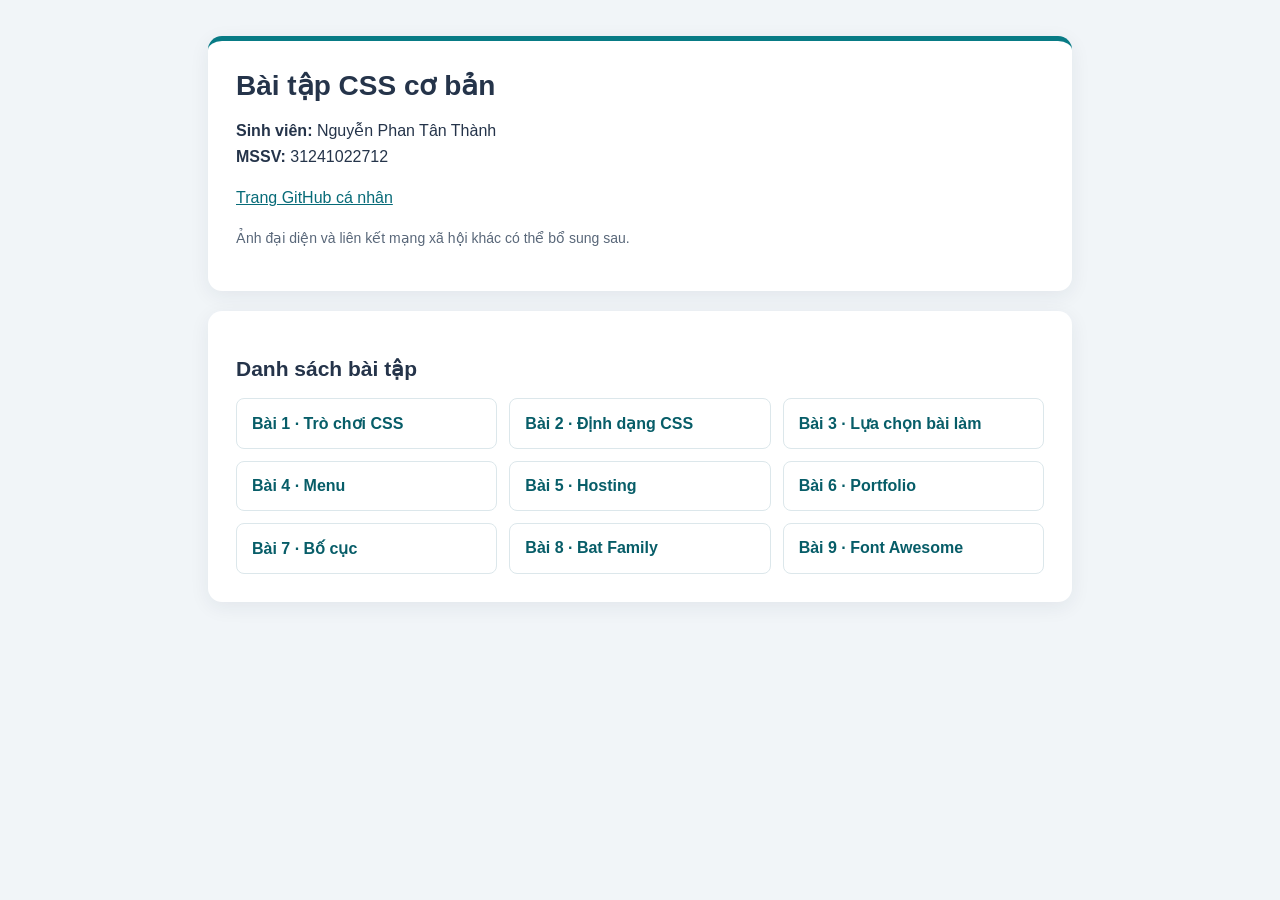
==== Tuan3/VeNha/index.html @ fe9fbba2 "Add CSS homework for week 3" ====
<!doctype html>
<html lang="vi"><head><meta charset="utf-8"><meta name="viewport" content="width=device-width,initial-scale=1"><title>Bài tập CSS - Nguyễn Phan Tân Thành</title>
<style>*{box-sizing:border-box}body{margin:0;background:#f1f5f8;font-family:Arial,sans-serif;color:#25344a}main{max-width:900px;margin:36px auto;padding:0 18px}.profile,.work{background:white;border-radius:14px;padding:28px;margin-bottom:20px;box-shadow:0 5px 20px #1a304512}.profile{border-top:5px solid #087b85}h1{margin:0 0 12px;font-size:28px}h2{font-size:21px}p{line-height:1.6}.links{display:grid;grid-template-columns:repeat(auto-fit,minmax(205px,1fr));gap:12px}.links a{padding:15px;border:1px solid #dce7eb;border-radius:8px;color:#075d68;text-decoration:none;font-weight:bold}.links a:hover,.links a:focus-visible{background:#e3f4f4;text-decoration:underline}.note{color:#596779;font-size:14px}a{color:#076b78}</style></head>
<body><main><section class="profile"><h1>Bài tập CSS cơ bản</h1><p><strong>Sinh viên:</strong> Nguyễn Phan Tân Thành<br><strong>MSSV:</strong> 31241022712</p><p><a href="https://github.com/thanhnguyen31241022712-UEH">Trang GitHub cá nhân</a></p><p class="note">Ảnh đại diện và liên kết mạng xã hội khác có thể bổ sung sau.</p></section>
<section class="work"><h2>Danh sách bài tập</h2><div class="links">
<a href="BaiTap1.html">Bài 1 · Trò chơi CSS</a><a href="BaiTap2.html">Bài 2 · Định dạng CSS</a><a href="BaiTap3.html">Bài 3 · Lựa chọn bài làm</a><a href="BaiTap4.html">Bài 4 · Menu</a><a href="BaiTap5.html">Bài 5 · Hosting</a><a href="BaiTap6.html">Bài 6 · Portfolio</a><a href="BaiTap7.html">Bài 7 · Bố cục</a><a href="BaiTap8.html">Bài 8 · Bat Family</a><a href="BaiTap9.html">Bài 9 · Font Awesome</a>
</div></section></main></body></html>
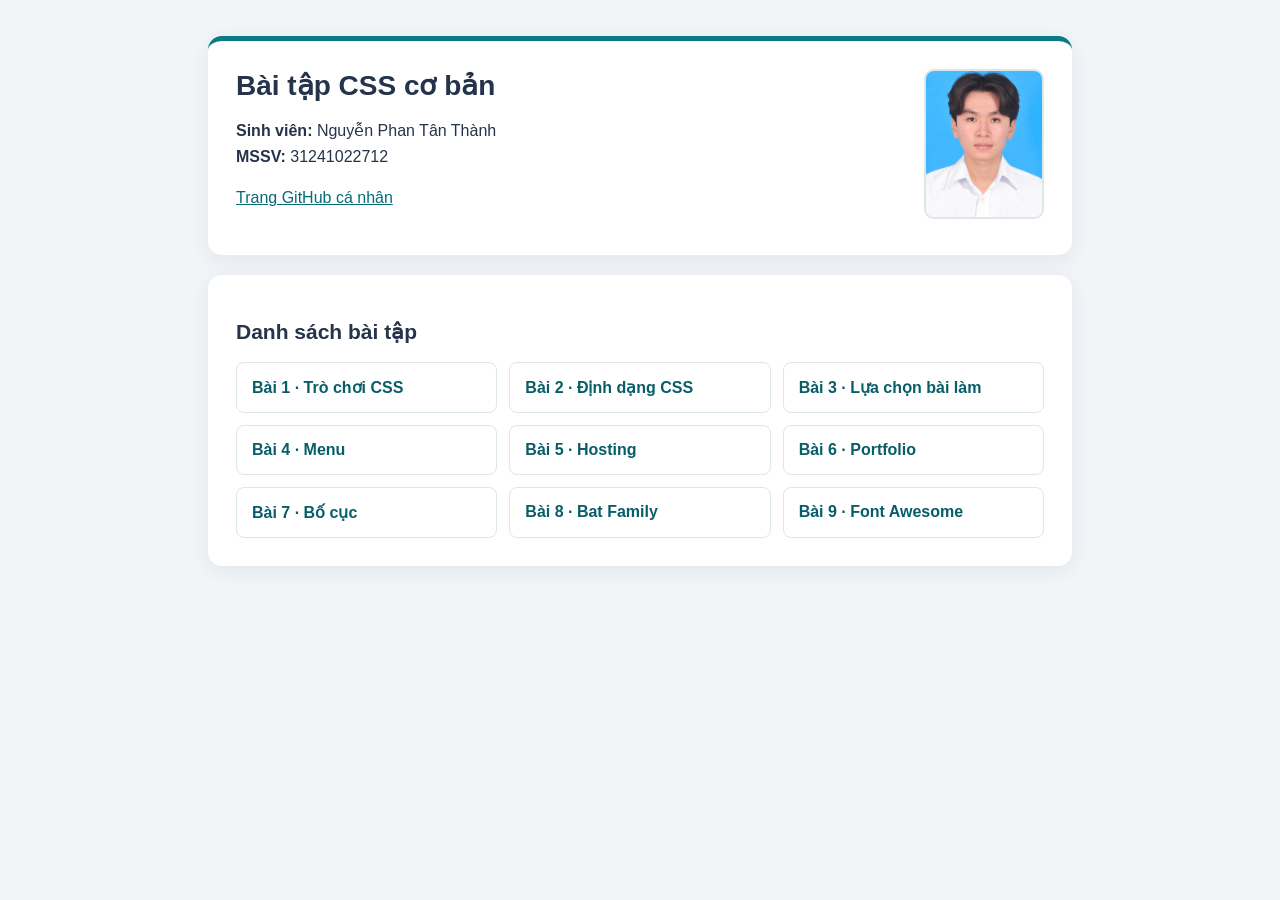
==== commit f1456199: "Add student profile photo" ====
--- a/Tuan3/VeNha/index.html
+++ b/Tuan3/VeNha/index.html
@@ -1,7 +1,8 @@
 <!doctype html>
 <html lang="vi"><head><meta charset="utf-8"><meta name="viewport" content="width=device-width,initial-scale=1"><title>Bài tập CSS - Nguyễn Phan Tân Thành</title>
-<style>*{box-sizing:border-box}body{margin:0;background:#f1f5f8;font-family:Arial,sans-serif;color:#25344a}main{max-width:900px;margin:36px auto;padding:0 18px}.profile,.work{background:white;border-radius:14px;padding:28px;margin-bottom:20px;box-shadow:0 5px 20px #1a304512}.profile{border-top:5px solid #087b85}h1{margin:0 0 12px;font-size:28px}h2{font-size:21px}p{line-height:1.6}.links{display:grid;grid-template-columns:repeat(auto-fit,minmax(205px,1fr));gap:12px}.links a{padding:15px;border:1px solid #dce7eb;border-radius:8px;color:#075d68;text-decoration:none;font-weight:bold}.links a:hover,.links a:focus-visible{background:#e3f4f4;text-decoration:underline}.note{color:#596779;font-size:14px}a{color:#076b78}</style></head>
-<body><main><section class="profile"><h1>Bài tập CSS cơ bản</h1><p><strong>Sinh viên:</strong> Nguyễn Phan Tân Thành<br><strong>MSSV:</strong> 31241022712</p><p><a href="https://github.com/thanhnguyen31241022712-UEH">Trang GitHub cá nhân</a></p><p class="note">Ảnh đại diện và liên kết mạng xã hội khác có thể bổ sung sau.</p></section>
+<style>*{box-sizing:border-box}body{margin:0;background:#f1f5f8;font-family:Arial,sans-serif;color:#25344a}main{max-width:900px;margin:36px auto;padding:0 18px}.profile,.work{background:white;border-radius:14px;padding:28px;margin-bottom:20px;box-shadow:0 5px 20px #1a304512}.profile{border-top:5px solid #087b85}.portrait{width:120px;height:150px;object-fit:cover;border-radius:10px;float:right;margin:0 0 12px 20px;border:2px solid #dce7eb}@media(max-width:420px){.portrait{float:none;margin:0 0 14px}}h1{margin:0 0 12px;font-size:28px}h2{font-size:21px}p{line-height:1.6}.links{display:grid;grid-template-columns:repeat(auto-fit,minmax(205px,1fr));gap:12px}.links a{padding:15px;border:1px solid #dce7eb;border-radius:8px;color:#075d68;text-decoration:none;font-weight:bold}.links a:hover,.links a:focus-visible{background:#e3f4f4;text-decoration:underline}.note{color:#596779;font-size:14px}a{color:#076b78}</style></head>
+<body><main><section class="profile"><img class="portrait" src="anh-sinh-vien.png" alt="Ảnh sinh viên Nguyễn Phan Tân Thành"><h1>Bài tập CSS cơ bản</h1><p><strong>Sinh viên:</strong> Nguyễn Phan Tân Thành<br><strong>MSSV:</strong> 31241022712</p><p><a href="https://github.com/thanhnguyen31241022712-UEH">Trang GitHub cá nhân</a></p></section>
 <section class="work"><h2>Danh sách bài tập</h2><div class="links">
 <a href="BaiTap1.html">Bài 1 · Trò chơi CSS</a><a href="BaiTap2.html">Bài 2 · Định dạng CSS</a><a href="BaiTap3.html">Bài 3 · Lựa chọn bài làm</a><a href="BaiTap4.html">Bài 4 · Menu</a><a href="BaiTap5.html">Bài 5 · Hosting</a><a href="BaiTap6.html">Bài 6 · Portfolio</a><a href="BaiTap7.html">Bài 7 · Bố cục</a><a href="BaiTap8.html">Bài 8 · Bat Family</a><a href="BaiTap9.html">Bài 9 · Font Awesome</a>
 </div></section></main></body></html>
+
